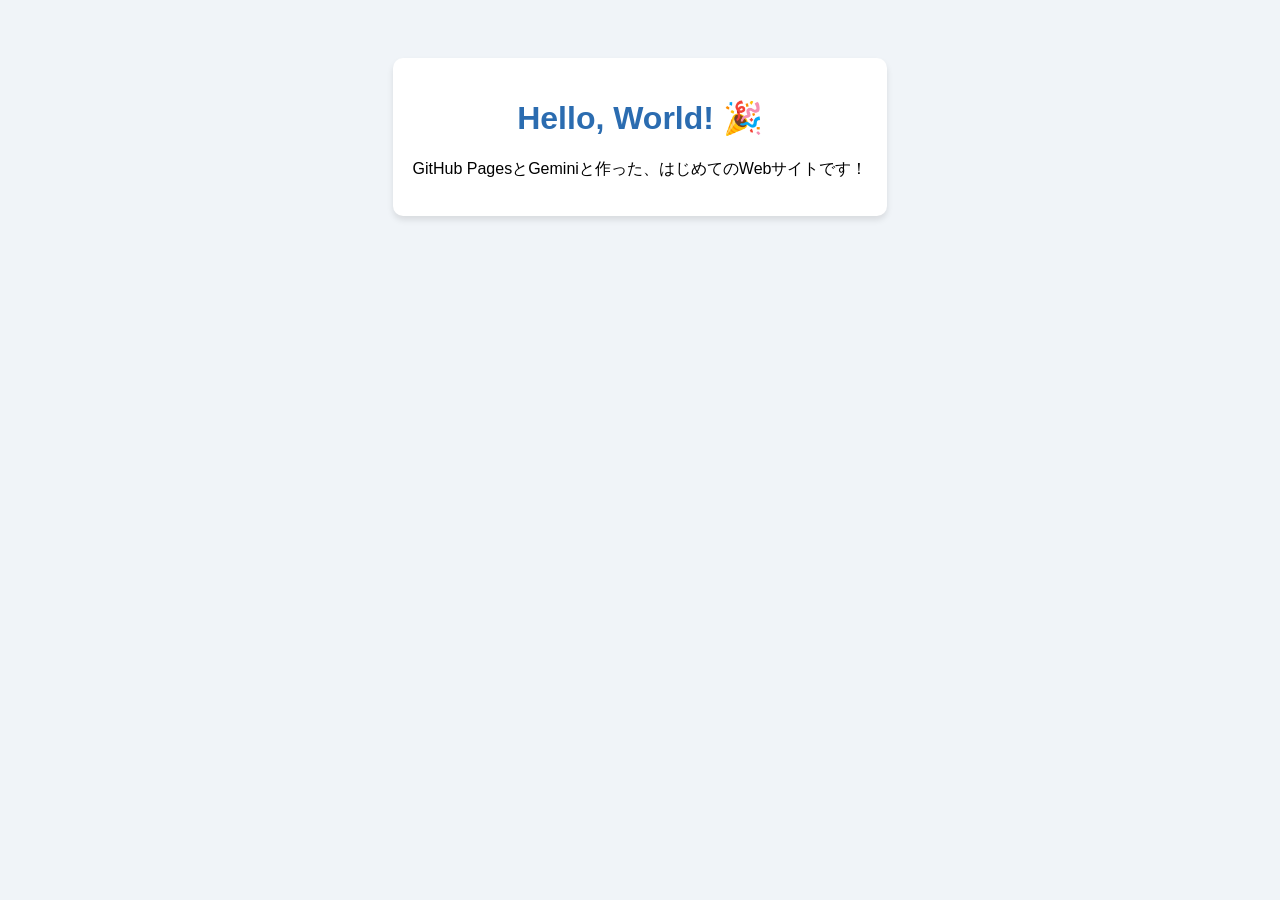
==== index.html @ 6ea8ce1d "Create initial HTML structure for website" ====
<!DOCTYPE html>
<html lang="ja">
<head>
  <meta charset="UTF-8">
  <title>Webサイト作成勉強</title>
  <style>
    body {
      font-family: sans-serif;
      background-color: #f0f4f8;
      text-align: center;
      padding: 50px;
    }
    h1 { color: #2b6cb0; }
    .card {
      background: white;
      padding: 20px;
      border-radius: 10px;
      display: inline-block;
      box-shadow: 0 4px 6px rgba(0,0,0,0.1);
    }
  </style>
</head>
<body>
  <div class="card">
    <h1>Hello, World! 🎉</h1>
    <p>GitHub PagesとGeminiと作った、はじめてのWebサイトです！</p>
  </div>
</body>
</html>
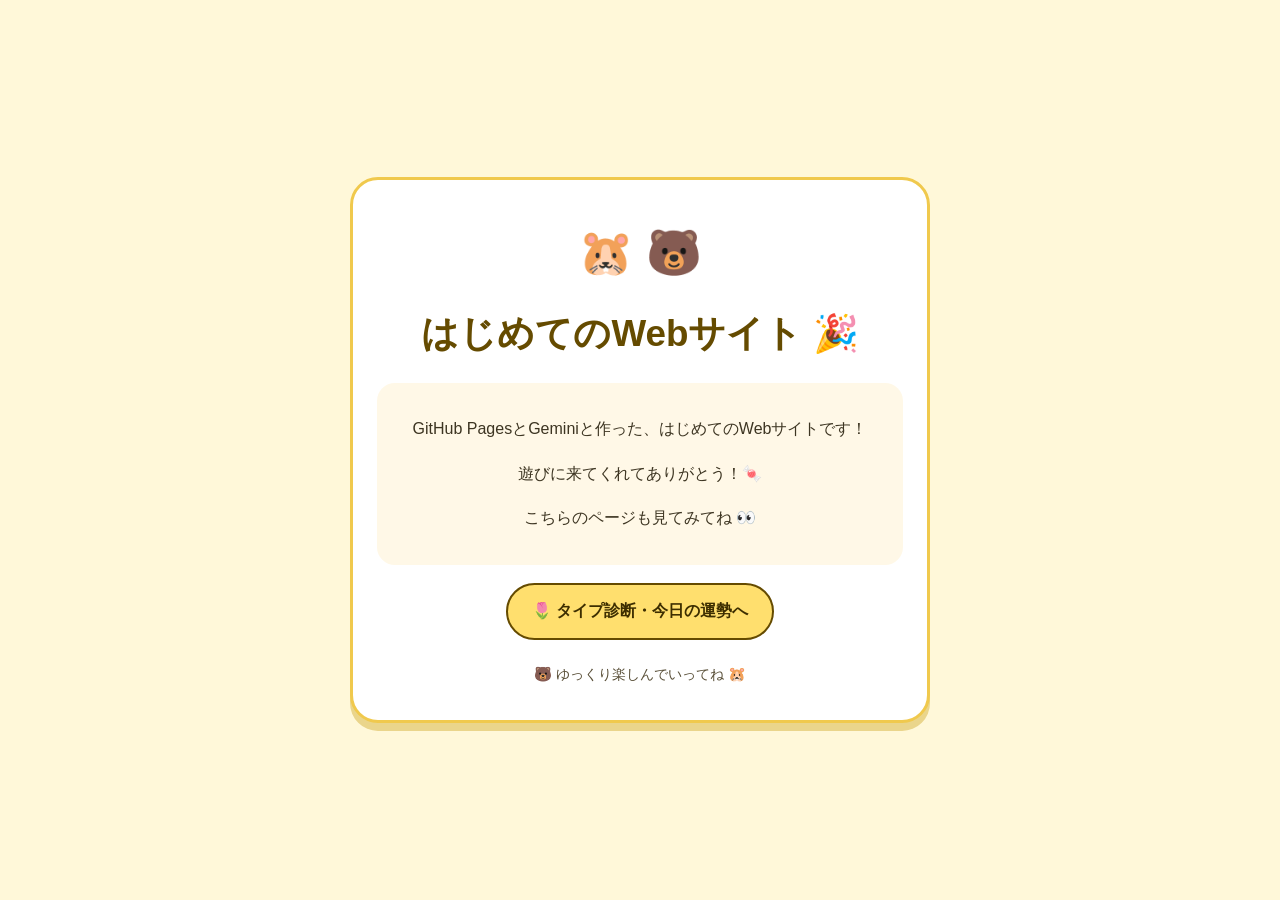
==== commit bbab878f: "更新" ====
--- a/index.html
+++ b/index.html
@@ -2,28 +2,94 @@
 <html lang="ja">
 <head>
   <meta charset="UTF-8">
-  <title>Webサイト作成勉強</title>
+  <meta name="viewport" content="width=device-width, initial-scale=1">
+  <title>はじめてのWebサイト</title>
   <style>
+    * {
+      box-sizing: border-box;
+    }
+
     body {
+      min-height: 100vh;
+      margin: 0;
+      padding: 32px 16px;
+      display: grid;
+      place-items: center;
+      background: #fff8d9;
+      color: #3d3522;
       font-family: sans-serif;
-      background-color: #f0f4f8;
+      line-height: 1.8;
+    }
+
+    .card {
+      width: min(100%, 580px);
+      padding: 32px 24px;
+      border: 3px solid #f0c94d;
+      border-radius: 28px;
+      background: #fff;
+      box-shadow: 0 8px 0 #ead58b;
       text-align: center;
-      padding: 50px;
     }
-    h1 { color: #2b6cb0; }
-    .card {
-      background: white;
-      padding: 20px;
-      border-radius: 10px;
+
+    .animals {
+      margin: 0 0 8px;
+      font-size: 2.8rem;
+    }
+
+    h1 {
+      margin: 0 0 16px;
+      color: #654b00;
+      font-size: clamp(1.7rem, 6vw, 2.3rem);
+    }
+
+    .welcome {
+      padding: 16px;
+      border-radius: 18px;
+      background: #fff8e7;
+    }
+
+    .link-button {
       display: inline-block;
-      box-shadow: 0 4px 6px rgba(0,0,0,0.1);
+      margin-top: 18px;
+      padding: 12px 24px;
+      border: 2px solid #654b00;
+      border-radius: 999px;
+      background: #ffdf6e;
+      color: #3d2e00;
+      font-weight: bold;
+      text-decoration: none;
+    }
+
+    .link-button:hover,
+    .link-button:focus-visible {
+      background: #ffcf32;
+      outline: 3px solid #654b00;
+      outline-offset: 3px;
+    }
+
+    .note {
+      margin: 22px 0 0;
+      color: #594f38;
+      font-size: 0.9rem;
     }
   </style>
 </head>
 <body>
-  <div class="card">
-    <h1>Hello, World! 🎉</h1>
-    <p>GitHub PagesとGeminiと作った、はじめてのWebサイトです！</p>
-  </div>
+  <main class="card">
+    <p class="animals" aria-label="ハムスターとくま">🐹 🐻</p>
+    <h1>はじめてのWebサイト 🎉</h1>
+
+    <div class="welcome">
+      <p>GitHub PagesとGeminiと作った、はじめてのWebサイトです！</p>
+      <p>遊びに来てくれてありがとう！🍬</p>
+      <p>こちらのページも見てみてね 👀</p>
+    </div>
+
+    <a class="link-button" href="fortune-type-site/index.html">
+      🌷 タイプ診断・今日の運勢へ
+    </a>
+
+    <p class="note">🐻 ゆっくり楽しんでいってね 🐹</p>
+  </main>
 </body>
 </html>
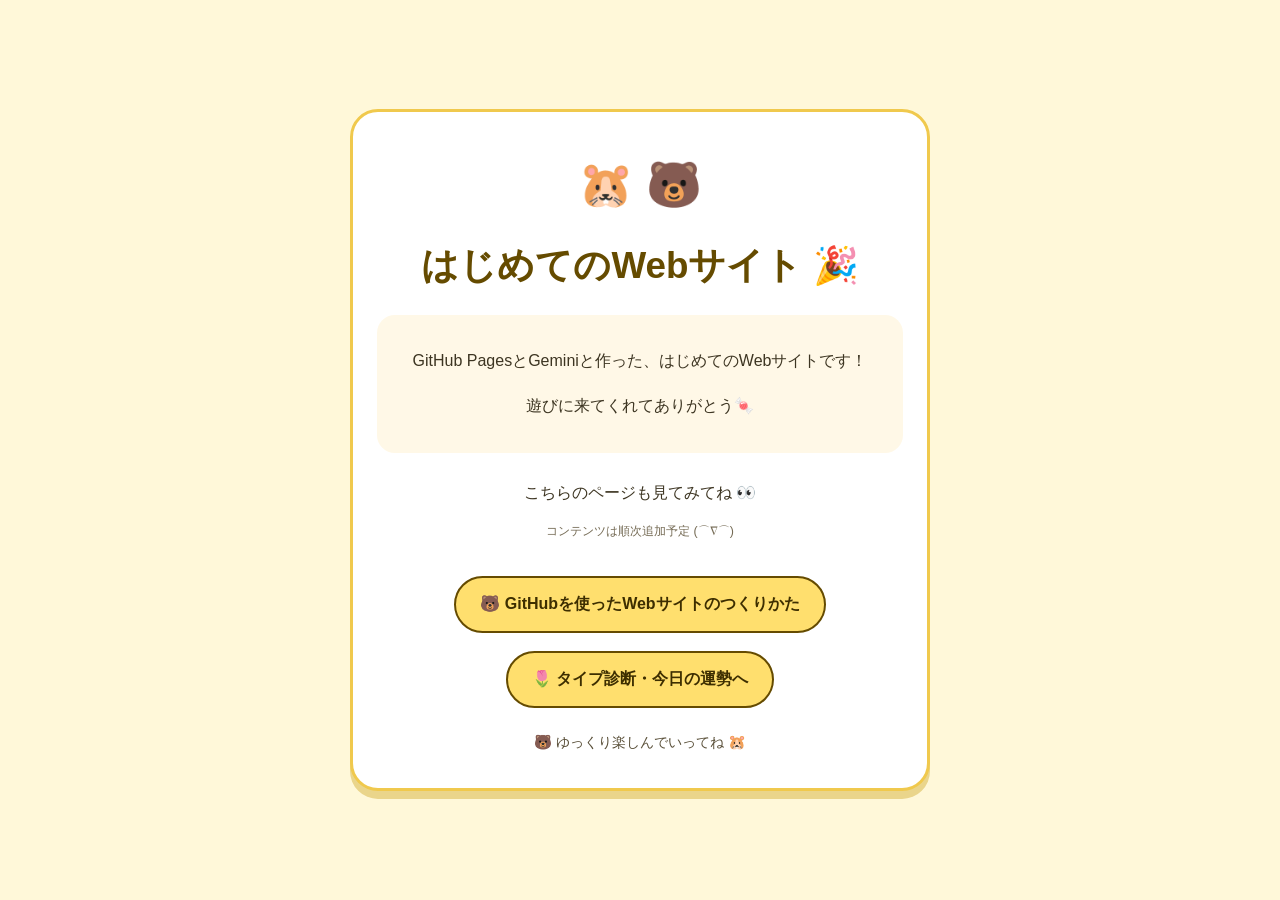
==== commit 4e223c9c: "ページ追加" ====
--- a/index.html
+++ b/index.html
@@ -72,6 +72,18 @@
       color: #594f38;
       font-size: 0.9rem;
     }
+
+    .more-invite {
+      margin: 18px 0 0;
+      padding: 8px;
+      background: #fff;
+    }
+
+    .coming-soon {
+      margin: 4px 0 16px;
+      color: #756b55;
+      font-size: 0.78rem;
+    }
   </style>
 </head>
 <body>
@@ -81,15 +93,23 @@
 
     <div class="welcome">
       <p>GitHub PagesとGeminiと作った、はじめてのWebサイトです！</p>
-      <p>遊びに来てくれてありがとう！🍬</p>
-      <p>こちらのページも見てみてね 👀</p>
+      <p>遊びに来てくれてありがとう🍬</p>
     </div>
+
+    <p class="more-invite">こちらのページも見てみてね 👀</p>
+    <p class="coming-soon">コンテンツは順次追加予定 (⌒∇⌒)</p>
+
+    <a class="link-button" href="github-guide/index.html">
+      🐻 GitHubを使ったWebサイトのつくりかた
+    </a>
 
     <a class="link-button" href="fortune-type-site/index.html">
       🌷 タイプ診断・今日の運勢へ
     </a>
 
     <p class="note">🐻 ゆっくり楽しんでいってね 🐹</p>
+
+
   </main>
 </body>
 </html>
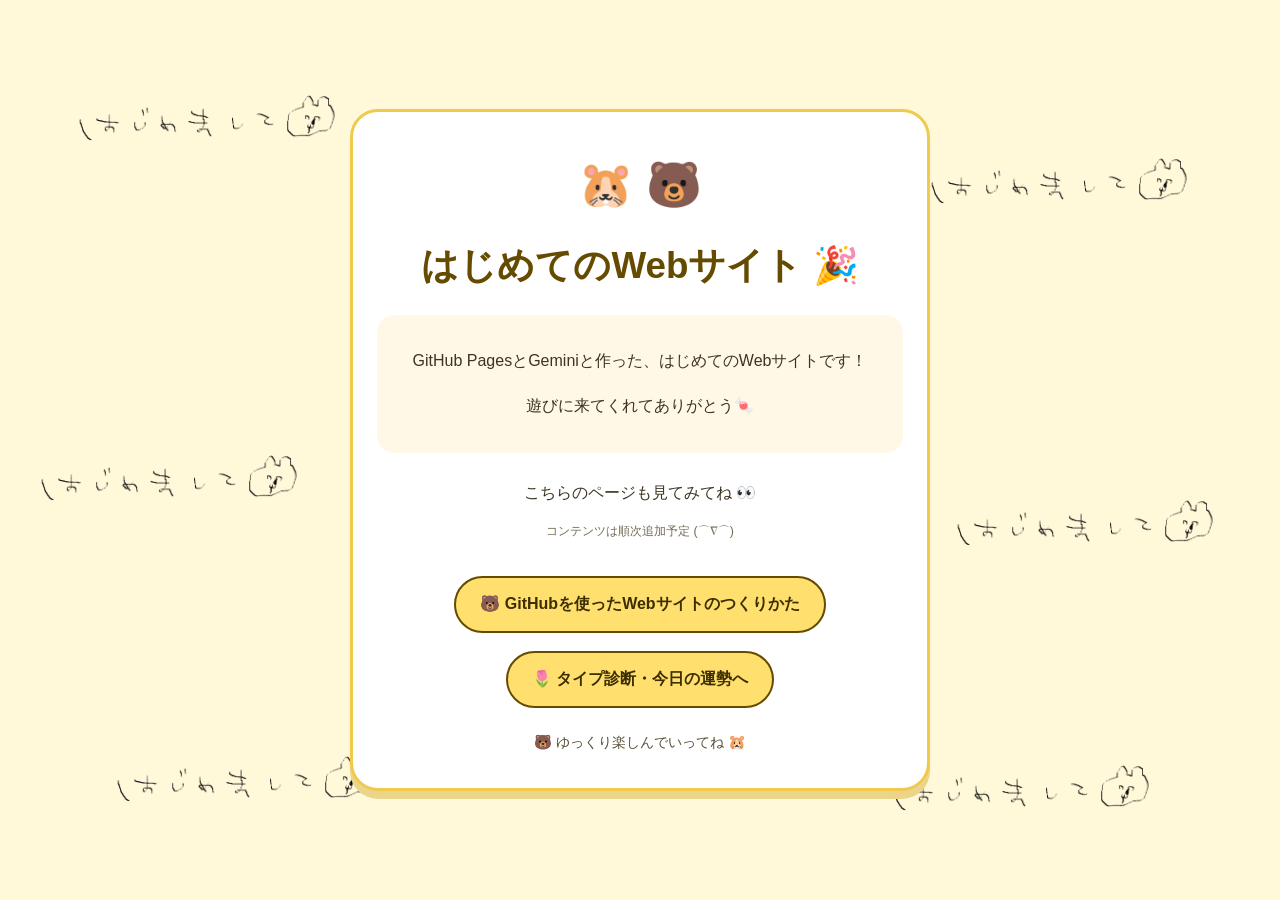
==== commit 67f6f967: "背景追加" ====
--- a/index.html
+++ b/index.html
@@ -15,7 +15,7 @@
       padding: 32px 16px;
       display: grid;
       place-items: center;
-      background: #fff8d9;
+      background-color: #fff8d9;
       color: #3d3522;
       font-family: sans-serif;
       line-height: 1.8;
@@ -29,6 +29,8 @@
       background: #fff;
       box-shadow: 0 8px 0 #ead58b;
       text-align: center;
+      position: relative;
+      z-index: 1;
     }
 
     .animals {
@@ -84,9 +86,38 @@
       color: #756b55;
       font-size: 0.78rem;
     }
+
+    .decorations {
+      position: fixed;
+      inset: 0;
+      overflow: hidden;
+      pointer-events: none;
+      z-index: 0;
+    }
+
+    .decorations img {
+      position: absolute;
+      width: 300px;
+    }
+
+    .decorations img:nth-child(1) { top: 5%; left: 5%; }
+    .decorations img:nth-child(2) { top: 12%; right: 5%; }
+    .decorations img:nth-child(3) { top: 45%; left: 2%; }
+    .decorations img:nth-child(4) { top: 50%; right: 3%; }
+    .decorations img:nth-child(5) { bottom: 5%; left: 8%; }
+    .decorations img:nth-child(6) { bottom: 4%; right: 8%; }
   </style>
 </head>
 <body>
+  <div class="decorations" aria-hidden="true">
+    <img src="images/topbg-decoration.png" alt="">
+    <img src="images/topbg-decoration.png" alt="">
+    <img src="images/topbg-decoration.png" alt="">
+    <img src="images/topbg-decoration.png" alt="">
+    <img src="images/topbg-decoration.png" alt="">
+    <img src="images/topbg-decoration.png" alt="">
+  </div>
+
   <main class="card">
     <p class="animals" aria-label="ハムスターとくま">🐹 🐻</p>
     <h1>はじめてのWebサイト 🎉</h1>
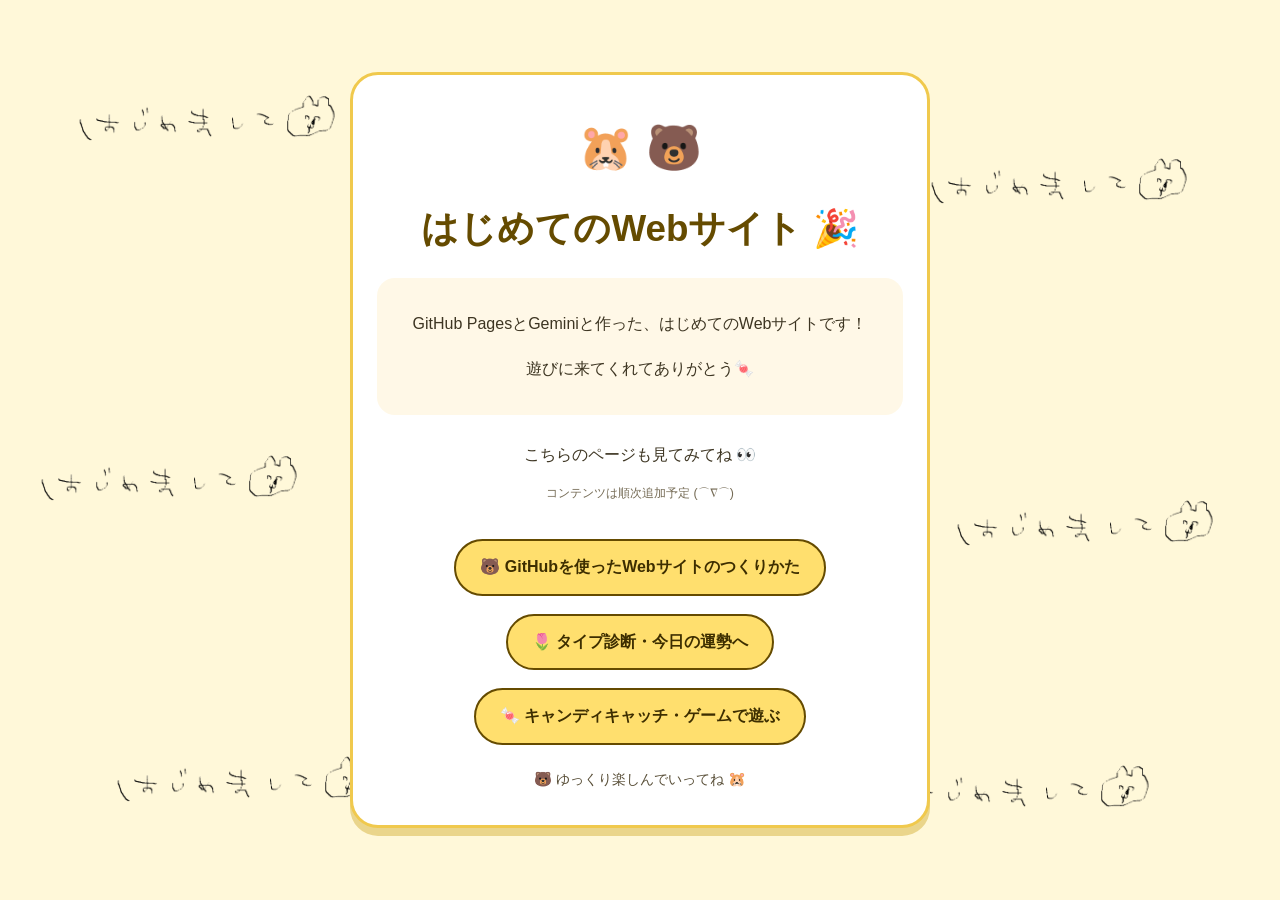
==== commit 956cbf98: "キャンディ実装" ====
--- a/index.html
+++ b/index.html
@@ -106,6 +106,55 @@
     .decorations img:nth-child(4) { top: 50%; right: 3%; }
     .decorations img:nth-child(5) { bottom: 5%; left: 8%; }
     .decorations img:nth-child(6) { bottom: 4%; right: 8%; }
+
+    @media (max-width: 600px) {
+      body {
+        padding: 24px 12px;
+      }
+
+      .card {
+        padding: 24px 16px;
+      }
+
+      .decorations img {
+        width: 90px;
+      }
+
+      /* スマホでは飾りを四隅の4つにして、重なりを防ぎます */
+      .decorations img:nth-child(1) {
+        top: 2%;
+        left: 2%;
+      }
+
+      .decorations img:nth-child(2) {
+        top: 2%;
+        right: 2%;
+      }
+
+      .decorations img:nth-child(3) {
+        top: auto;
+        bottom: 2%;
+        left: 2%;
+      }
+
+      .decorations img:nth-child(4) {
+        top: auto;
+        bottom: 2%;
+        right: 2%;
+      }
+
+      .decorations img:nth-child(5),
+      .decorations img:nth-child(6) {
+        display: none;
+      }
+
+      .link-button {
+        display: block;
+        width: 100%;
+        max-width: 360px;
+        margin: 14px auto 0;
+      }
+    }
   </style>
 </head>
 <body>
@@ -138,6 +187,10 @@
       🌷 タイプ診断・今日の運勢へ
     </a>
 
+    <a class="link-button" href="candy-catch/index.html">
+      🍬 キャンディキャッチ・ゲームで遊ぶ
+    </a>
+
     <p class="note">🐻 ゆっくり楽しんでいってね 🐹</p>
 
 
